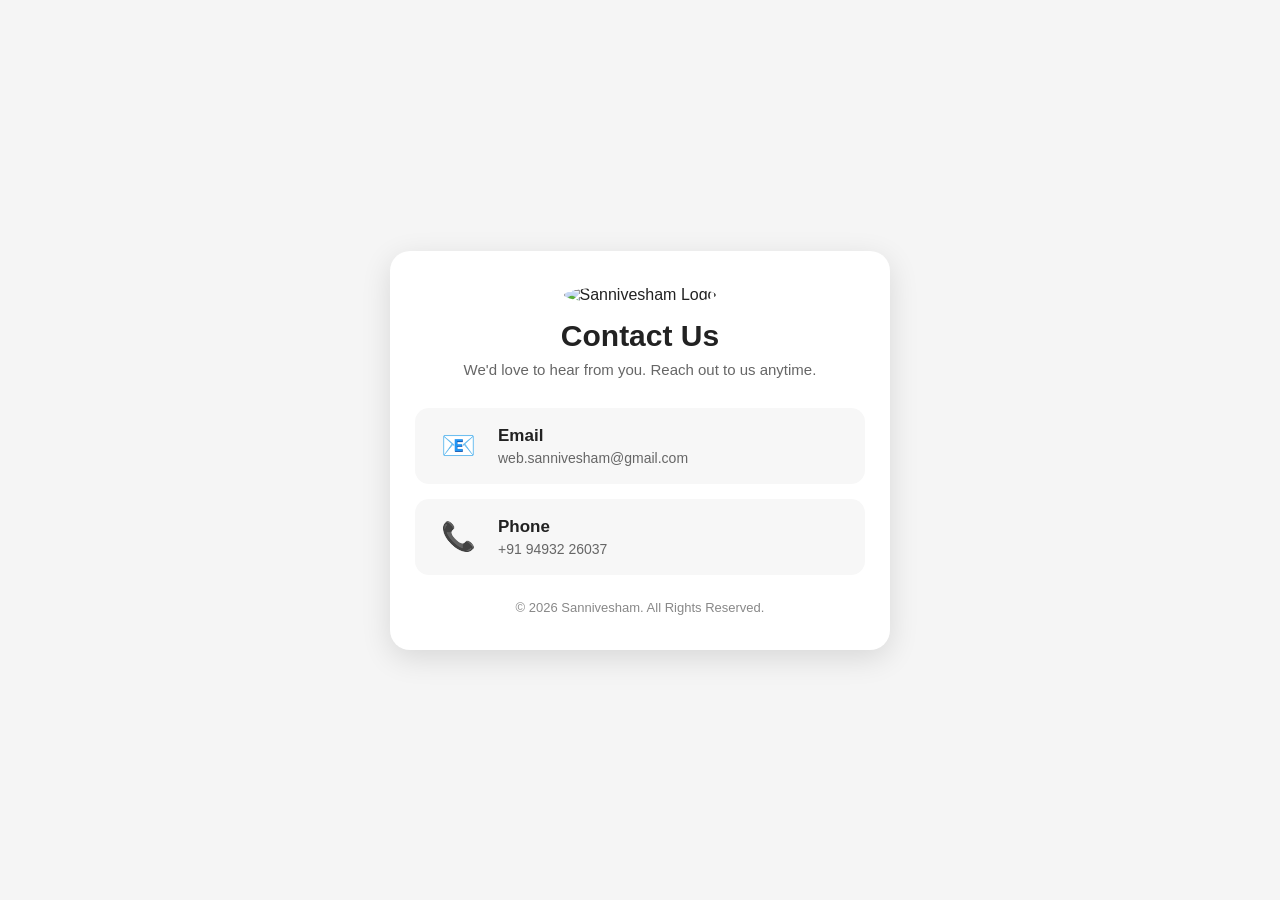
==== contact.html @ 975a63e6 "Create contact.html" ====
<!DOCTYPE html>
<html lang="en">
<head>
  <meta charset="UTF-8">
  <meta name="viewport" content="width=device-width, initial-scale=1.0">

  <title>Contact Us | Sannivesham</title>

  <style>
    * {
      margin: 0;
      padding: 0;
      box-sizing: border-box;
    }

    body {
      font-family: Arial, sans-serif;
      background: #f5f5f5;
      color: #222;
      min-height: 100vh;
      display: flex;
      justify-content: center;
      align-items: center;
      padding: 20px;
    }

    .contact-container {
      width: 100%;
      max-width: 500px;
      background: white;
      padding: 35px 25px;
      border-radius: 20px;
      box-shadow: 0 8px 30px rgba(0,0,0,0.12);
      text-align: center;
    }

    .logo {
      width: 90px;
      height: 90px;
      border-radius: 50%;
      object-fit: cover;
      margin-bottom: 15px;
    }

    h1 {
      font-size: 30px;
      margin-bottom: 8px;
    }

    .subtitle {
      color: #666;
      margin-bottom: 30px;
      font-size: 15px;
    }

    .contact-card {
      display: flex;
      align-items: center;
      text-decoration: none;
      color: #222;
      background: #f7f7f7;
      padding: 18px;
      margin: 15px 0;
      border-radius: 14px;
      transition: 0.2s;
      text-align: left;
    }

    .contact-card:hover {
      transform: translateY(-2px);
      box-shadow: 0 5px 15px rgba(0,0,0,0.08);
    }

    .icon {
      font-size: 28px;
      width: 50px;
      text-align: center;
      margin-right: 15px;
    }

    .contact-info h3 {
      font-size: 17px;
      margin-bottom: 4px;
    }

    .contact-info p {
      font-size: 14px;
      color: #666;
      word-break: break-word;
    }

    .footer {
      margin-top: 25px;
      font-size: 13px;
      color: #888;
    }

    @media (max-width: 400px) {
      .contact-container {
        padding: 30px 18px;
      }

      h1 {
        font-size: 26px;
      }
    }
  </style>
</head>

<body>

  <div class="contact-container">

    <!-- Logo -->
    <!-- Replace logo.png with your actual logo file if needed -->
    <img src="logo.png" alt="Sannivesham Logo" class="logo">

    <h1>Contact Us</h1>

    <p class="subtitle">
      We'd love to hear from you. Reach out to us anytime.
    </p>

    <!-- EMAIL -->
    <a href="mailto:web.sannivesham@gmail.com" class="contact-card">

      <div class="icon">📧</div>

      <div class="contact-info">
        <h3>Email</h3>
        <p>web.sannivesham@gmail.com</p>
      </div>

    </a>


    <!-- PHONE -->
    <a href="tel:+919493226037" class="contact-card">

      <div class="icon">📞</div>

      <div class="contact-info">
        <h3>Phone</h3>
        <p>+91 94932 26037</p>
      </div>

    </a>


    <div class="footer">
      © 2026 Sannivesham. All Rights Reserved.
    </div>

  </div>

</body>
</html>
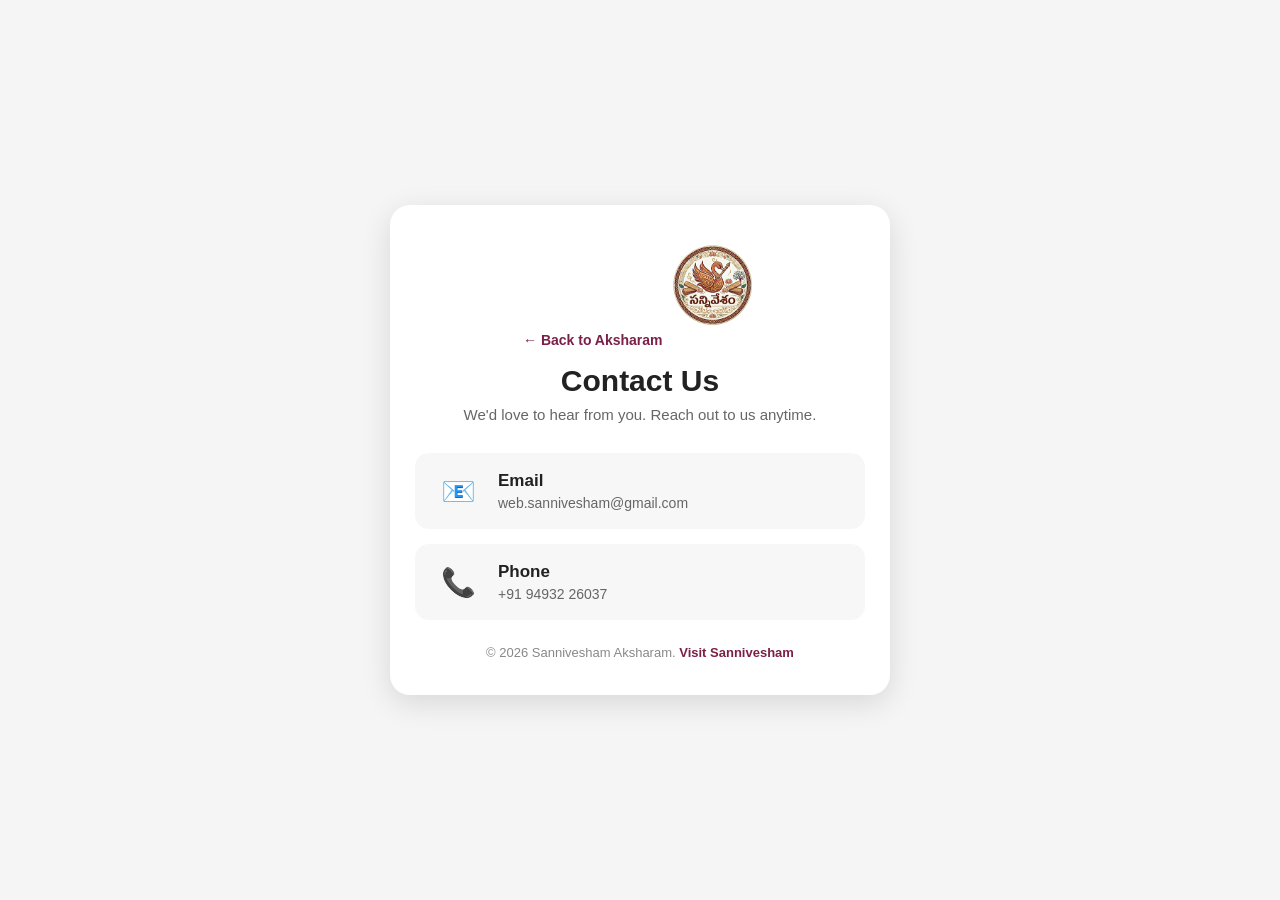
==== commit d0b91a33: "fix(aksharam): fix module scripts, titles, auth links, mobile drawer navigation, dictionary vowels, " ====
--- a/contact.html
+++ b/contact.html
@@ -4,7 +4,8 @@
   <meta charset="UTF-8">
   <meta name="viewport" content="width=device-width, initial-scale=1.0">
 
-  <title>Contact Us | Sannivesham</title>
+  <title>Contact Us | Sannivesham Aksharam</title>
+<link rel="icon" type="image/png" href="logo.png">
 
   <style>
     * {
@@ -32,6 +33,19 @@
       border-radius: 20px;
       box-shadow: 0 8px 30px rgba(0,0,0,0.12);
       text-align: center;
+      position: relative;
+    }
+
+    .back-link {
+      display: inline-block;
+      margin-bottom: 16px;
+      font-size: 14px;
+      color: #7A2048;
+      text-decoration: none;
+      font-weight: 600;
+    }
+    .back-link:hover {
+      text-decoration: underline;
     }
 
     .logo {
@@ -94,6 +108,11 @@
       font-size: 13px;
       color: #888;
     }
+    .footer a {
+      color: #7A2048;
+      text-decoration: none;
+      font-weight: 600;
+    }
 
     @media (max-width: 400px) {
       .contact-container {
@@ -111,8 +130,9 @@
 
   <div class="contact-container">
 
+    <a href="index.html" class="back-link">← Back to Aksharam</a>
+
     <!-- Logo -->
-    <!-- Replace logo.png with your actual logo file if needed -->
     <img src="logo.png" alt="Sannivesham Logo" class="logo">
 
     <h1>Contact Us</h1>
@@ -148,7 +168,7 @@
 
 
     <div class="footer">
-      © 2026 Sannivesham. All Rights Reserved.
+      © 2026 Sannivesham Aksharam. <a href="https://sannivesham.com" target="_blank" rel="noopener">Visit Sannivesham</a>
     </div>
 
   </div>
